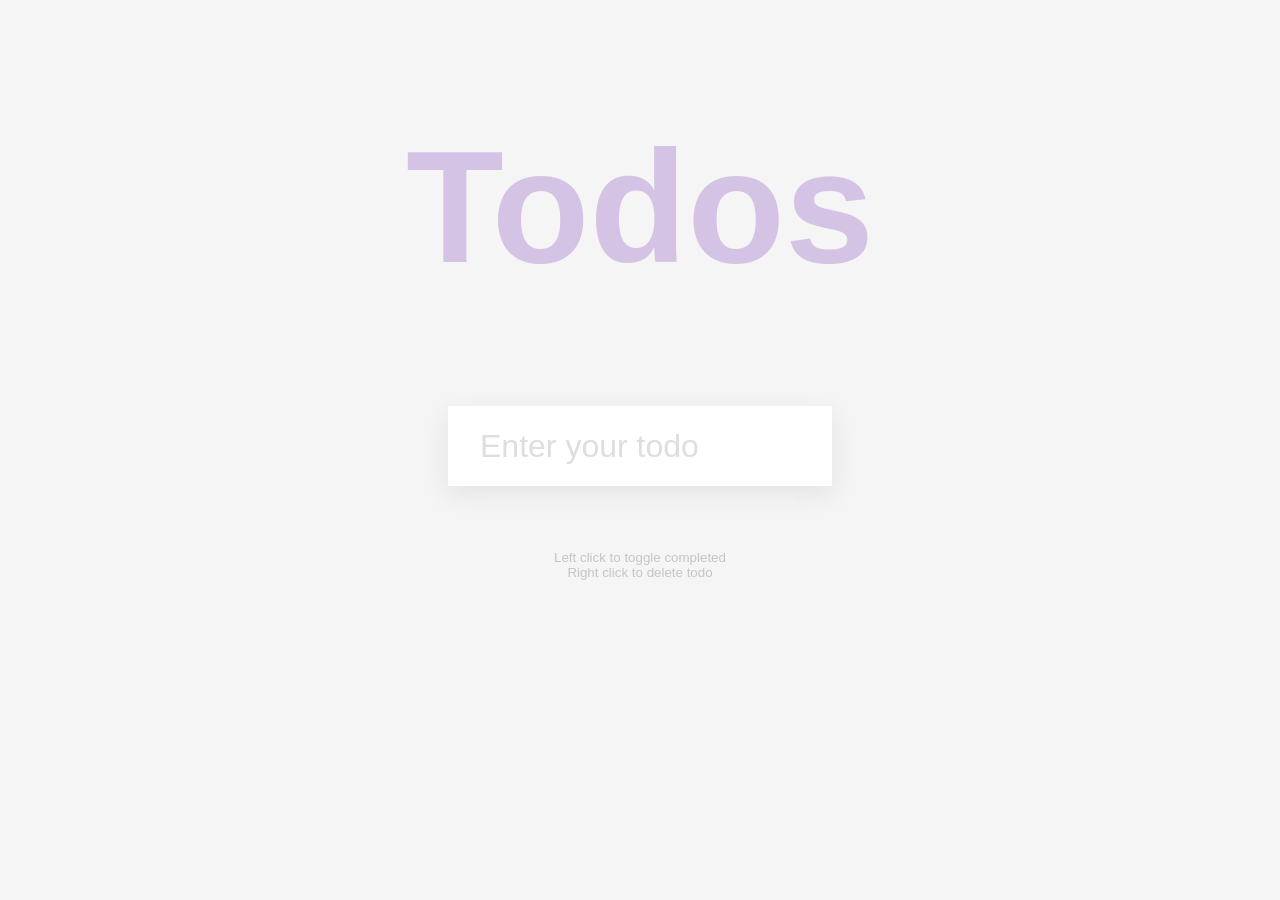
==== index.html @ 22e344d1 "todos" ====
<!DOCTYPE html>
<html lang="en">

<head>
    <meta charset="UTF-8">
    <meta name="viewport" content="width=device-width, initial-scale=1.0">
    <title>Document</title>
    <link rel="stylesheet" href="style.css">
</head>

<body>
    <h1>Todos</h1>
    <form id="form">
        <input type="text" placeholder="Enter your todo" id="input" autocomplete="off" class="input">
        <ul id="todos" class="todos">
        </ul>
    </form>

    <small>Left click to toggle completed <br> Right click to delete todo</small>

    <script src="index.js"></script>
</body>

</html>
---- style.css ----
body {
    display: flex;
    flex-direction: column;
    justify-content: center;
    align-items: center;
    font-family: Arial, Helvetica, sans-serif;
    background-color: #f5f5f5;
    height: 100%vh;
}

h1 {
    font-size: 10rem;
    color: rgb(180, 147, 212);
    opacity: 0.5;
}

input {
    border: none;
    height: 4rem;
    width: 20rem;
    box-shadow: rgba(149, 157, 165, 0.2) 0px 8px 24px;
    font-family: Arial, Helvetica, sans-serif;
    font-size: 2rem;
    padding: 0.5rem 2rem;
    margin: 0 0;
}

input::placeholder {
    color: rgba(192, 188, 188, 0.5);
}

input:focus {
    outline-color: rgb(213, 68, 243);
}

.todos {
    list-style-type: none;
    background-color: white;
    padding: 0;
    margin: 0;
}

.todos li {
    height: 4rem;
    cursor: pointer;
    padding: 0 1.5rem;
    border-top: solid 1px rgb(221, 218, 218);
    font-size: 1.5rem;
    color: rgb(153, 151, 151);
    display: flex;
    align-items: center;
}

.todos li.completed {
    color: rgb(158, 156, 156);
    text-decoration: line-through;
}

small {
    color: rgba(166, 165, 165, 0.6);
    margin: 4rem 1rem;
    text-align: center;
}
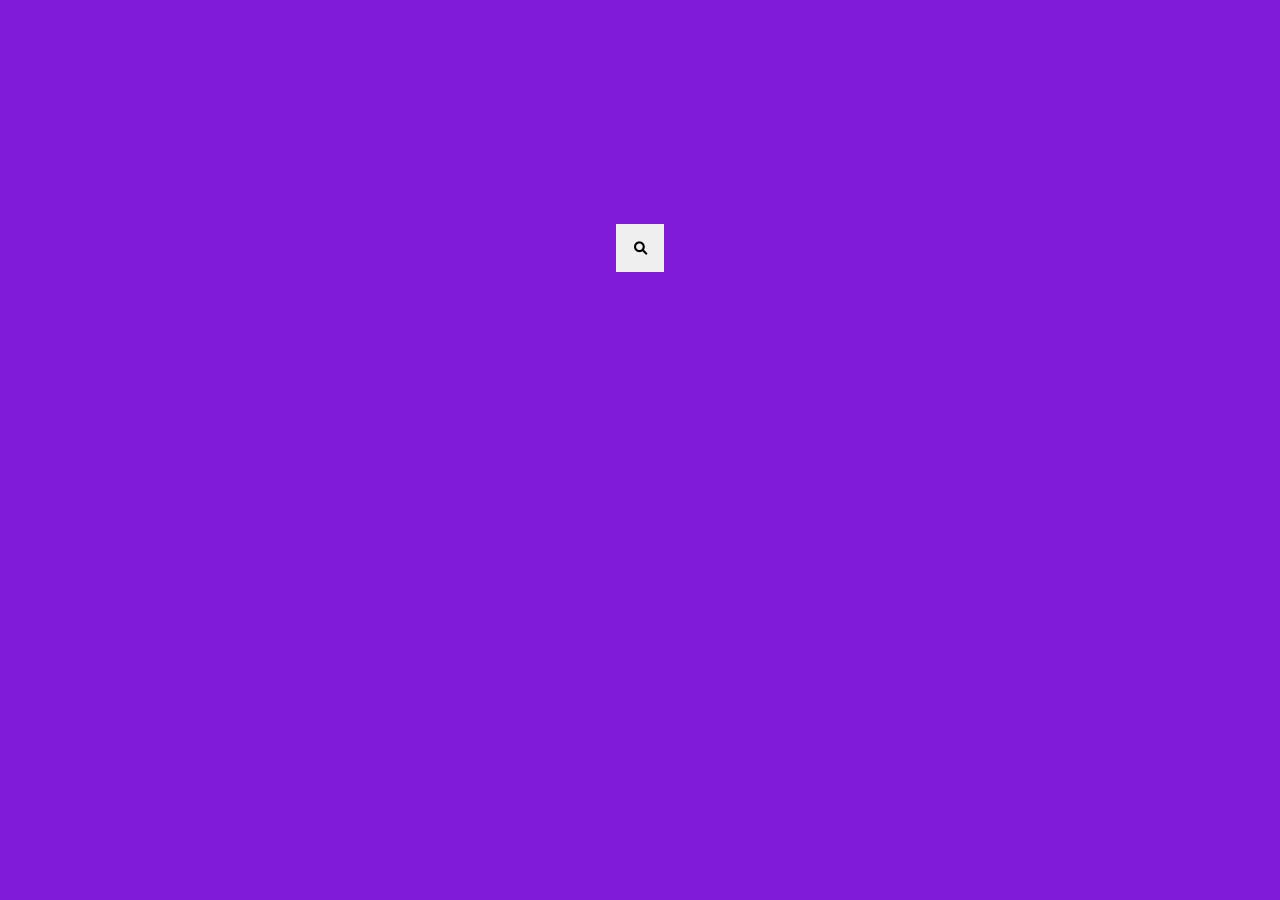
==== commit 72e2398a: "hidden search" ====
--- a/index.html
+++ b/index.html
@@ -5,19 +5,15 @@
     <meta charset="UTF-8">
     <meta name="viewport" content="width=device-width, initial-scale=1.0">
     <title>Document</title>
+    <link rel="stylesheet" href="https://cdnjs.cloudflare.com/ajax/libs/font-awesome/6.0.0/css/all.min.css">
     <link rel="stylesheet" href="style.css">
 </head>
 
 <body>
-    <h1>Todos</h1>
-    <form id="form">
-        <input type="text" placeholder="Enter your todo" id="input" autocomplete="off" class="input">
-        <ul id="todos" class="todos">
-        </ul>
-    </form>
-
-    <small>Left click to toggle completed <br> Right click to delete todo</small>
-
+    <div class="search">
+        <input type="search" id="search-input" placeholder="Search..." class="active">
+        <button type="submit"><i class="fa-solid fa-magnifying-glass"></i></button>
+    </div>
     <script src="index.js"></script>
 </body>
 
--- a/style.css
+++ b/style.css
@@ -1,63 +1,31 @@
 body {
-    display: flex;
-    flex-direction: column;
-    justify-content: center;
-    align-items: center;
-    font-family: Arial, Helvetica, sans-serif;
-    background-color: #f5f5f5;
-    height: 100%vh;
+    background-color: rgb(129, 27, 218);
 }
 
-h1 {
-    font-size: 10rem;
-    color: rgb(180, 147, 212);
-    opacity: 0.5;
-}
-
-input {
-    border: none;
-    height: 4rem;
-    width: 20rem;
-    box-shadow: rgba(149, 157, 165, 0.2) 0px 8px 24px;
-    font-family: Arial, Helvetica, sans-serif;
-    font-size: 2rem;
-    padding: 0.5rem 2rem;
-    margin: 0 0;
-}
-
-input::placeholder {
-    color: rgba(192, 188, 188, 0.5);
-}
-
-input:focus {
-    outline-color: rgb(213, 68, 243);
-}
-
-.todos {
-    list-style-type: none;
-    background-color: white;
-    padding: 0;
-    margin: 0;
-}
-
-.todos li {
-    height: 4rem;
-    cursor: pointer;
-    padding: 0 1.5rem;
-    border-top: solid 1px rgb(221, 218, 218);
-    font-size: 1.5rem;
-    color: rgb(153, 151, 151);
+.search {
+    height: 30rem;
     display: flex;
+    justify-content: center;
     align-items: center;
 }
 
-.todos li.completed {
-    color: rgb(158, 156, 156);
-    text-decoration: line-through;
+#search-input {
+    height: 3rem;
+    width: 12rem;
+    border: 0;
+    padding: 0.5rem 1rem;
 }
 
-small {
-    color: rgba(166, 165, 165, 0.6);
-    margin: 4rem 1rem;
-    text-align: center;
+.active {
+    display: none;
+}
+
+
+
+button {
+    height: 3rem;
+    width: 3rem;
+    border: 0;
+    cursor: pointer;
+
 }
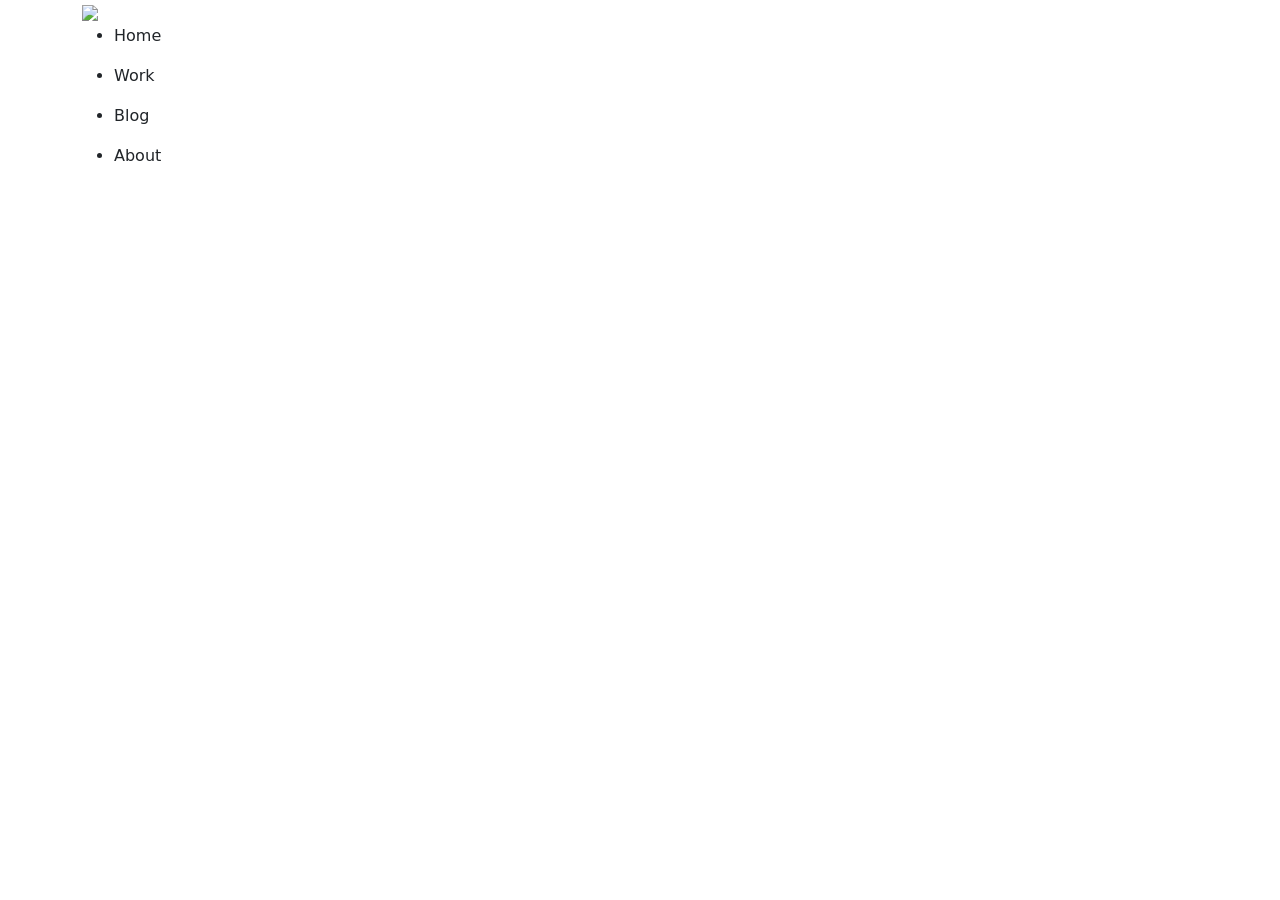
==== commit 37686e58: "mobile tab navigation structure" ====
--- a/index.html
+++ b/index.html
@@ -4,15 +4,44 @@
 <head>
     <meta charset="UTF-8">
     <meta name="viewport" content="width=device-width, initial-scale=1.0">
-    <title>Document</title>
-    <link rel="stylesheet" href="https://cdnjs.cloudflare.com/ajax/libs/font-awesome/6.0.0/css/all.min.css">
+    <title>Mobile Tab Navigation</title>
+    <link href="https://cdn.jsdelivr.net/npm/bootstrap@5.3.0/dist/css/bootstrap.min.css" rel="stylesheet">
     <link rel="stylesheet" href="style.css">
+    <style>
+        .container {
+            height: 100%vh;
+        }
+    </style>
+
 </head>
 
 <body>
-    <div class="search">
-        <input type="search" id="search-input" placeholder="Search..." class="active">
-        <button type="submit"><i class="fa-solid fa-magnifying-glass"></i></button>
+    <div class="container">
+        <img src="https://images.unsplash.com/photo-1480074568708-e7b720bb3f09?ixlib=rb-1.2.1&amp;ix" id="work-img">
+        <!-- <img src="	https://images.unsplash.com/photo-1480074568708-e7…cHBfaWQiOjEyMDd9&auto=format&fit=crop&w=1053&q=80"
+                    id="home-img">
+                <img src="https://images.unsplash.com/photo-1471107340929-a8…cHBfaWQiOjEyMDd9&auto=format&fit=crop&w=1266&q=80"
+                    id="blog-img">
+                <img src="https://images.unsplash.com/photo-1522202176988-66…cHBfaWQiOjEyMDd9&auto=format&fit=crop&w=1351&q=80"
+                    id="about-img"> -->
+        <ul>
+            <li>
+                <i class="fa-solid fa-house"></i>
+                <p>Home</p>
+            </li>
+            <li>
+                <i class="fa-solid fa-briefcase"></i>
+                <p>Work</p>
+            </li>
+            <li>
+                <i class="fa-solid fa-book-open"></i>
+                <p>Blog</p>
+            </li>
+            <li>
+                <i class="fa-solid fa-users"></i>
+                <p>About</p>
+            </li>
+        </ul>
     </div>
     <script src="index.js"></script>
 </body>
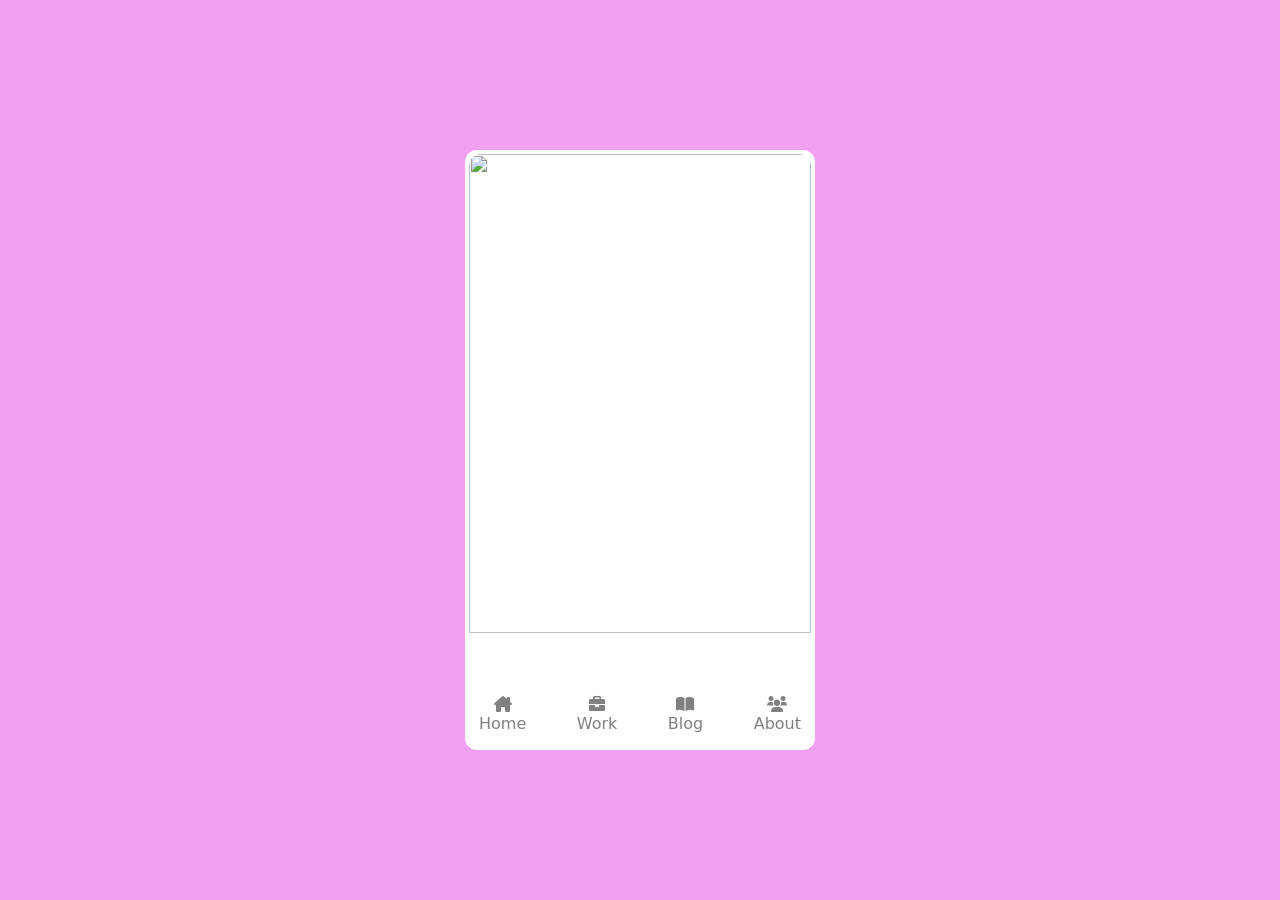
==== commit 4eb810fc: "Style has done" ====
--- a/index.html
+++ b/index.html
@@ -5,45 +5,43 @@
     <meta charset="UTF-8">
     <meta name="viewport" content="width=device-width, initial-scale=1.0">
     <title>Mobile Tab Navigation</title>
+    <link rel="stylesheet" href="https://cdnjs.cloudflare.com/ajax/libs/font-awesome/6.0.0/css/all.min.css">
     <link href="https://cdn.jsdelivr.net/npm/bootstrap@5.3.0/dist/css/bootstrap.min.css" rel="stylesheet">
     <link rel="stylesheet" href="style.css">
-    <style>
-        .container {
-            height: 100%vh;
-        }
-    </style>
 
 </head>
 
 <body>
-    <div class="container">
-        <img src="https://images.unsplash.com/photo-1480074568708-e7b720bb3f09?ixlib=rb-1.2.1&amp;ix" id="work-img">
-        <!-- <img src="	https://images.unsplash.com/photo-1480074568708-e7…cHBfaWQiOjEyMDd9&auto=format&fit=crop&w=1053&q=80"
+    <div class="main-container flex">
+        <div class="container flex">
+            <img src="https://images.unsplash.com/photo-1480074568708-e7b720bb3f09?ixlib=rb-1.2.1&amp;ix" id="work-img">
+            <!-- <img src="	https://images.unsplash.com/photo-1480074568708-e7…cHBfaWQiOjEyMDd9&auto=format&fit=crop&w=1053&q=80"
                     id="home-img">
                 <img src="https://images.unsplash.com/photo-1471107340929-a8…cHBfaWQiOjEyMDd9&auto=format&fit=crop&w=1266&q=80"
                     id="blog-img">
                 <img src="https://images.unsplash.com/photo-1522202176988-66…cHBfaWQiOjEyMDd9&auto=format&fit=crop&w=1351&q=80"
                     id="about-img"> -->
-        <ul>
-            <li>
-                <i class="fa-solid fa-house"></i>
-                <p>Home</p>
-            </li>
-            <li>
-                <i class="fa-solid fa-briefcase"></i>
-                <p>Work</p>
-            </li>
-            <li>
-                <i class="fa-solid fa-book-open"></i>
-                <p>Blog</p>
-            </li>
-            <li>
-                <i class="fa-solid fa-users"></i>
-                <p>About</p>
-            </li>
-        </ul>
+            <ul class="flex">
+                <li class="flex">
+                    <i class="fa-solid fa-house-chimney"></i>
+                    <p>Home</p>
+                </li>
+                <li class="flex">
+                    <i class="fa-solid fa-briefcase"></i>
+                    <p>Work</p>
+                </li>
+                <li class="flex">
+                    <i class="fa-solid fa-book-open"></i>
+                    <p>Blog</p>
+                </li>
+                <li class="flex">
+                    <i class="fa-solid fa-users"></i>
+                    <p>About</p>
+                </li>
+            </ul>
+        </div>
+        <script src="index.js"></script>
     </div>
-    <script src="index.js"></script>
 </body>
 
 </html>
--- a/style.css
+++ b/style.css
@@ -0,0 +1,52 @@
+body {
+  background-color: rgba(227, 70, 227, 0.5);
+}
+
+.flex {
+  display: flex;
+  justify-content: center;
+  align-items: center;
+}
+
+.main-container {
+  height: 100vh;
+  width: 100%;
+}
+
+.container {
+  height: 600px;
+  width: 350px;
+  background-color: white;
+  border-radius: 12px;
+  padding: 4px;
+  flex-direction: column;
+}
+.container img {
+  width: 100%;
+  height: 90%;
+  -o-object-fit: cover;
+     object-fit: cover;
+  -o-object-position: center;
+     object-position: center;
+  border-top-left-radius: 12px;
+  border-top-right-radius: 12px;
+}
+.container ul {
+  display: flex;
+  justify-content: space-between;
+  list-style-type: none;
+  color: gray;
+  width: 100%;
+  padding: 10px;
+  margin-bottom: 0;
+}
+.container ul li {
+  cursor: pointer;
+  flex-direction: column;
+}
+.container ul li:hover {
+  color: purple;
+}
+.container ul li p {
+  margin: 0;
+}/*# sourceMappingURL=style.css.map */
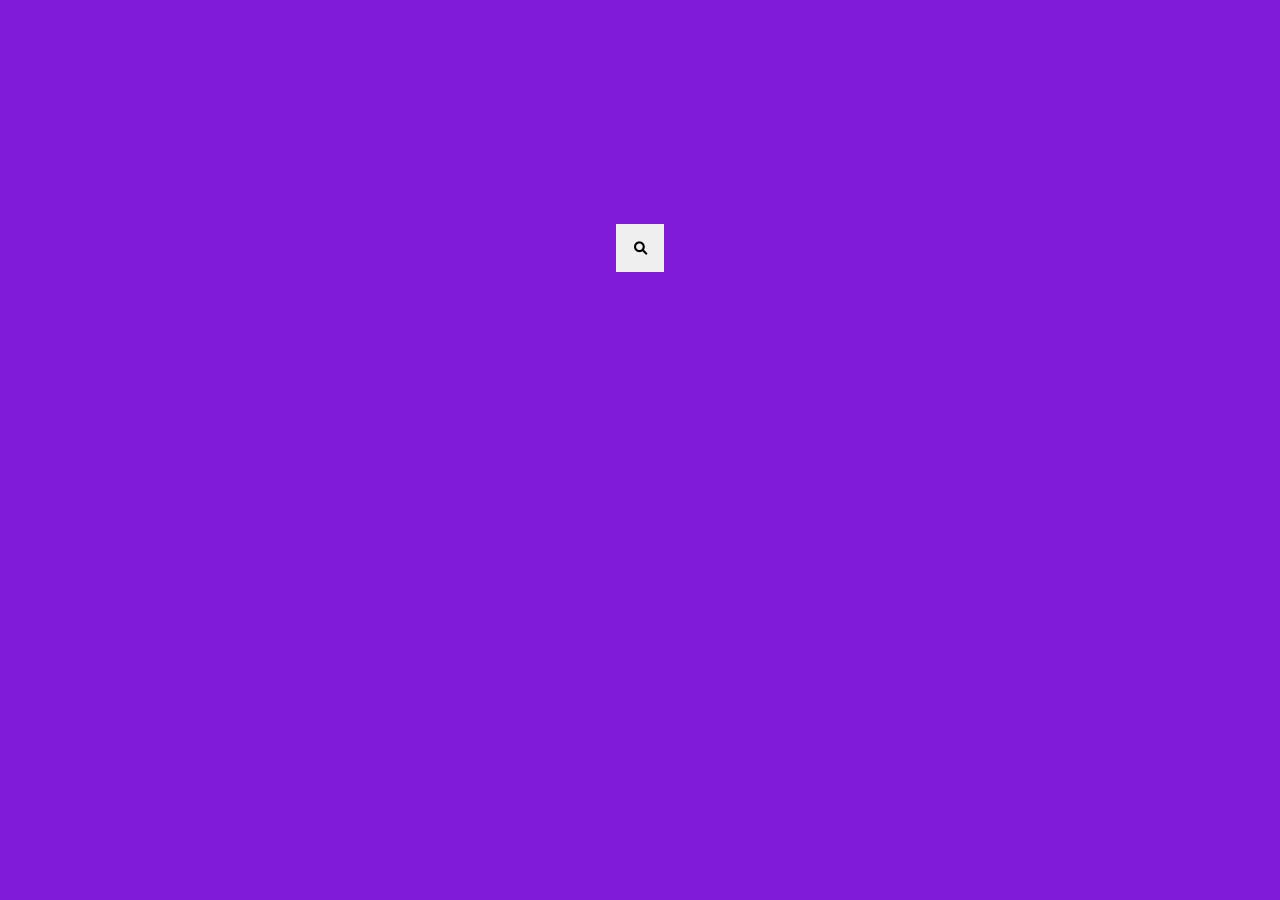
==== commit 36fd5c94: "Merge pull request #1 from Yannan23/hidden-search Hidden search" ====
--- a/index.html
+++ b/index.html
@@ -4,44 +4,17 @@
 <head>
     <meta charset="UTF-8">
     <meta name="viewport" content="width=device-width, initial-scale=1.0">
-    <title>Mobile Tab Navigation</title>
+    <title>Document</title>
     <link rel="stylesheet" href="https://cdnjs.cloudflare.com/ajax/libs/font-awesome/6.0.0/css/all.min.css">
-    <link href="https://cdn.jsdelivr.net/npm/bootstrap@5.3.0/dist/css/bootstrap.min.css" rel="stylesheet">
     <link rel="stylesheet" href="style.css">
-
 </head>
 
 <body>
-    <div class="main-container flex">
-        <div class="container flex">
-            <img src="https://images.unsplash.com/photo-1480074568708-e7b720bb3f09?ixlib=rb-1.2.1&amp;ix" id="work-img">
-            <!-- <img src="	https://images.unsplash.com/photo-1480074568708-e7…cHBfaWQiOjEyMDd9&auto=format&fit=crop&w=1053&q=80"
-                    id="home-img">
-                <img src="https://images.unsplash.com/photo-1471107340929-a8…cHBfaWQiOjEyMDd9&auto=format&fit=crop&w=1266&q=80"
-                    id="blog-img">
-                <img src="https://images.unsplash.com/photo-1522202176988-66…cHBfaWQiOjEyMDd9&auto=format&fit=crop&w=1351&q=80"
-                    id="about-img"> -->
-            <ul class="flex">
-                <li class="flex">
-                    <i class="fa-solid fa-house-chimney"></i>
-                    <p>Home</p>
-                </li>
-                <li class="flex">
-                    <i class="fa-solid fa-briefcase"></i>
-                    <p>Work</p>
-                </li>
-                <li class="flex">
-                    <i class="fa-solid fa-book-open"></i>
-                    <p>Blog</p>
-                </li>
-                <li class="flex">
-                    <i class="fa-solid fa-users"></i>
-                    <p>About</p>
-                </li>
-            </ul>
-        </div>
-        <script src="index.js"></script>
+    <div class="search">
+        <input type="search" id="search-input" placeholder="Search..." class="active">
+        <button type="submit"><i class="fa-solid fa-magnifying-glass"></i></button>
     </div>
+    <script src="index.js"></script>
 </body>
 
 </html>
--- a/style.css
+++ b/style.css
@@ -1,52 +1,30 @@
 body {
-  background-color: rgba(227, 70, 227, 0.5);
+    background-color: rgb(129, 27, 218);
 }
 
-.flex {
-  display: flex;
-  justify-content: center;
-  align-items: center;
+button {
+    height: 3rem;
+    width: 3rem;
+    border: 0;
+    cursor: pointer;
 }
 
-.main-container {
-  height: 100vh;
-  width: 100%;
+.search {
+    height: 30rem;
+    display: flex;
+    justify-content: center;
+    align-items: center;
 }
 
-.container {
-  height: 600px;
-  width: 350px;
-  background-color: white;
-  border-radius: 12px;
-  padding: 4px;
-  flex-direction: column;
+#search-input {
+    height: 3rem;
+    width: 12rem;
+    border: 0;
+    padding: 0.5rem 1rem;
+    transition: all 0.5s linear;
 }
-.container img {
-  width: 100%;
-  height: 90%;
-  -o-object-fit: cover;
-     object-fit: cover;
-  -o-object-position: center;
-     object-position: center;
-  border-top-left-radius: 12px;
-  border-top-right-radius: 12px;
-}
-.container ul {
-  display: flex;
-  justify-content: space-between;
-  list-style-type: none;
-  color: gray;
-  width: 100%;
-  padding: 10px;
-  margin-bottom: 0;
-}
-.container ul li {
-  cursor: pointer;
-  flex-direction: column;
-}
-.container ul li:hover {
-  color: purple;
-}
-.container ul li p {
-  margin: 0;
-}/*# sourceMappingURL=style.css.map */+
+.active {
+    width: 0rem !important;
+    padding: 0 !important;
+}
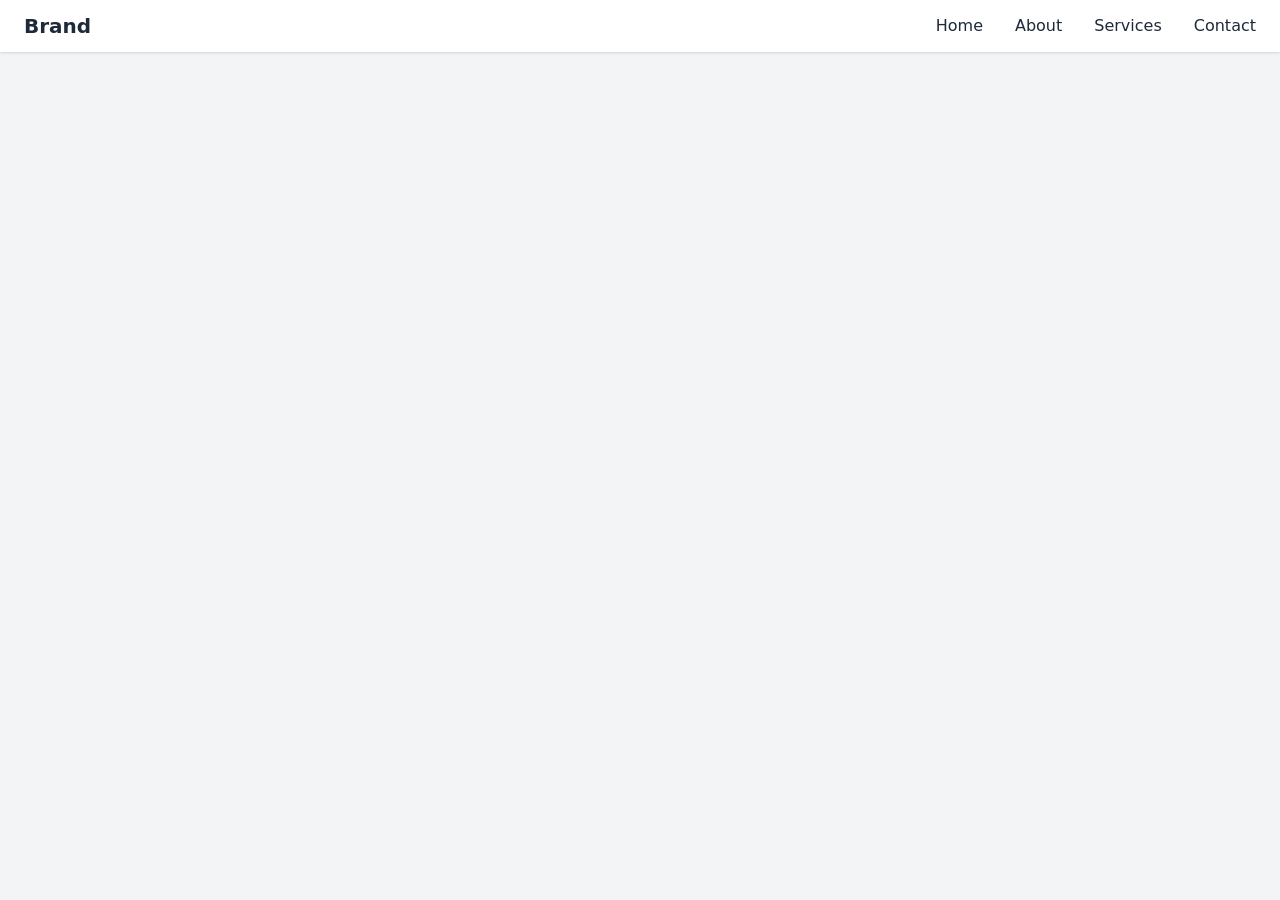
==== commit d4f731ad: "initialize the project" ====
--- a/index.html
+++ b/index.html
@@ -4,17 +4,32 @@
 <head>
     <meta charset="UTF-8">
     <meta name="viewport" content="width=device-width, initial-scale=1.0">
-    <title>Document</title>
+    <title>Sticky Navbar</title>
     <link rel="stylesheet" href="https://cdnjs.cloudflare.com/ajax/libs/font-awesome/6.0.0/css/all.min.css">
-    <link rel="stylesheet" href="style.css">
+    <link rel="stylesheet" href="output.css">
 </head>
 
-<body>
-    <div class="search">
-        <input type="search" id="search-input" placeholder="Search..." class="active">
-        <button type="submit"><i class="fa-solid fa-magnifying-glass"></i></button>
-    </div>
-    <script src="index.js"></script>
+<body class="bg-gray-100">
+    <header class="sticky top-0 z-50 bg-white shadow">
+        <div class="container mx-auto px-6 py-3">
+            <div class="flex items-center justify-between">
+                <div>
+                    <a href="#" class="text-xl font-bold text-gray-800">Brand</a>
+                </div>
+                <div class="hidden md:block">
+                    <ul class="flex ml-2 space-x-8">
+                        <li><a href="#" class="text-gray-800">Home</a></li>
+                        <li><a href="#" class="text-gray-800">About</a></li>
+                        <li><a href="#" class="text-gray-800">Services</a></li>
+                        <li><a href="#" class="text-gray-800">Contact</a></li>
+                    </ul>
+                </div>
+                <div class="md:hidden">
+                    <button class="text-gray-800 focus:outline-none">
+                        <i class="fas fa-bars"></i>
+                    </button>
+                </div>
+
 </body>
 
 </html>
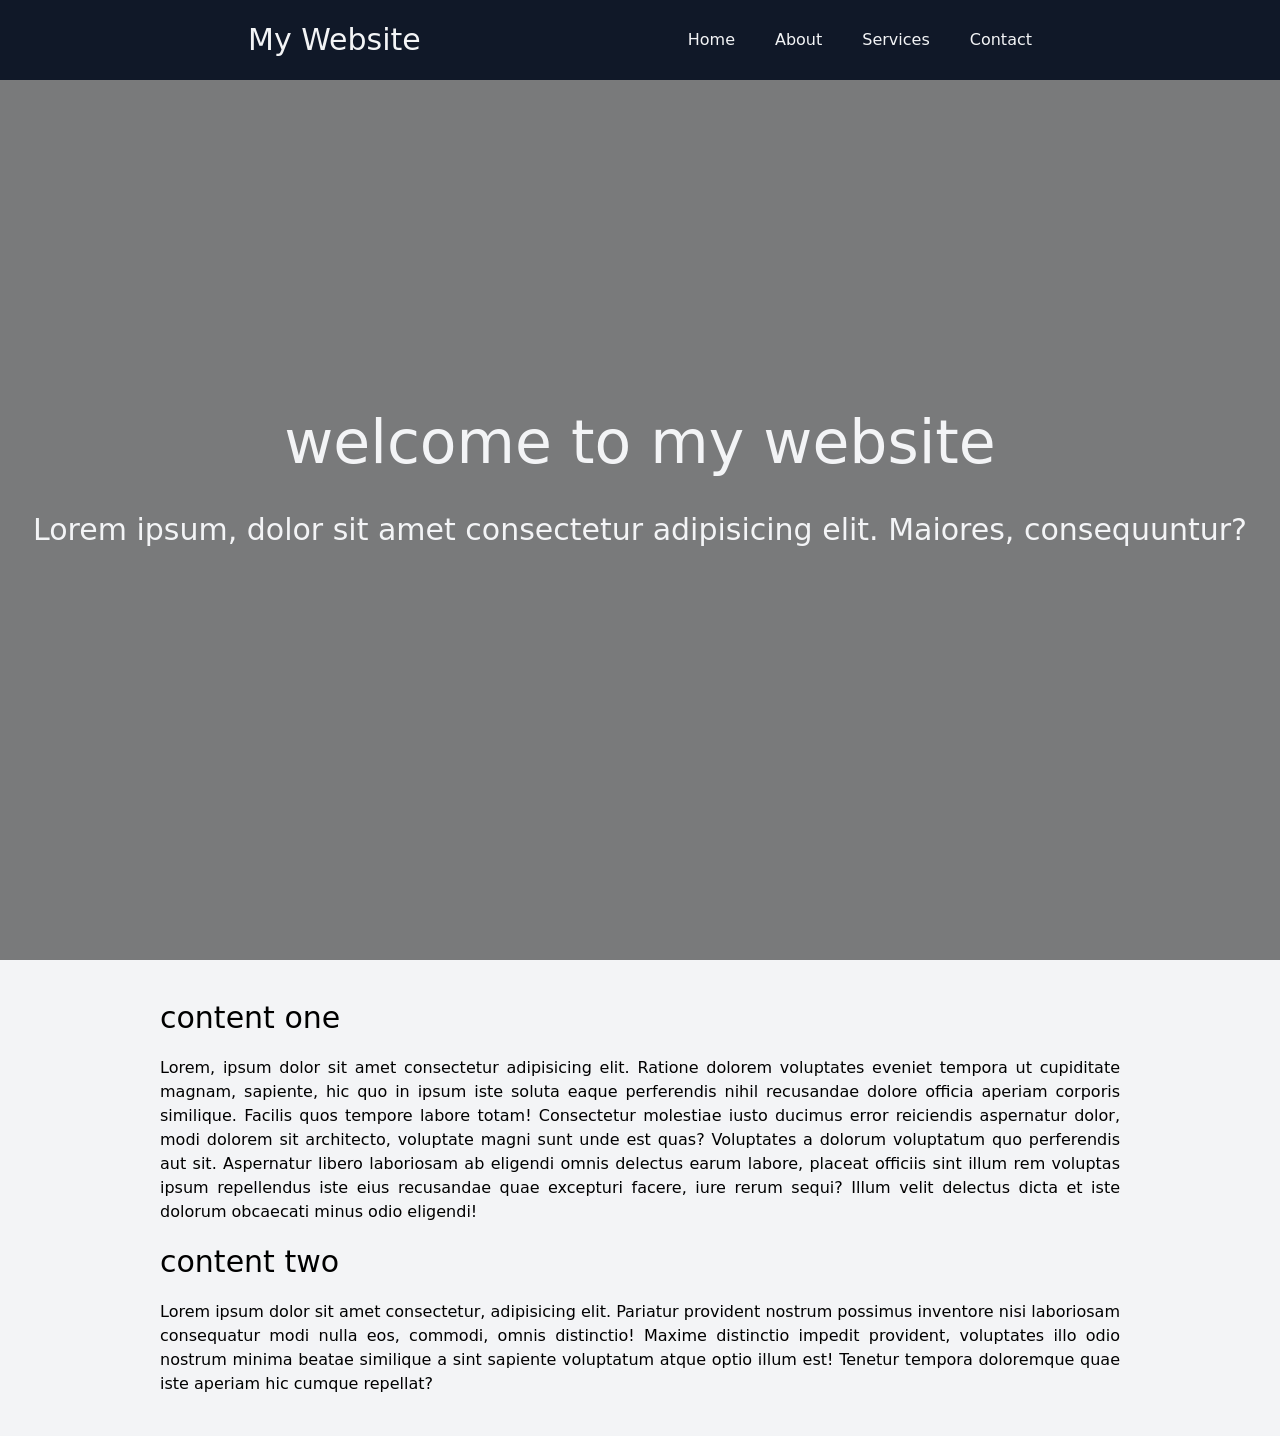
==== commit f17b2085: "sticky navbar" ====
--- a/index.html
+++ b/index.html
@@ -5,31 +5,53 @@
     <meta charset="UTF-8">
     <meta name="viewport" content="width=device-width, initial-scale=1.0">
     <title>Sticky Navbar</title>
-    <link rel="stylesheet" href="https://cdnjs.cloudflare.com/ajax/libs/font-awesome/6.0.0/css/all.min.css">
+    <!-- <link rel="stylesheet" href="https://cdnjs.cloudflare.com/ajax/libs/font-awesome/6.0.0/css/all.min.css"> -->
     <link rel="stylesheet" href="output.css">
+    <!-- <link rel="stylesheet" href="input.css"> -->
 </head>
 
-<body class="bg-gray-100">
-    <header class="sticky top-0 z-50 bg-white shadow">
-        <div class="container mx-auto px-6 py-3">
-            <div class="flex items-center justify-between">
-                <div>
-                    <a href="#" class="text-xl font-bold text-gray-800">Brand</a>
-                </div>
-                <div class="hidden md:block">
-                    <ul class="flex ml-2 space-x-8">
-                        <li><a href="#" class="text-gray-800">Home</a></li>
-                        <li><a href="#" class="text-gray-800">About</a></li>
-                        <li><a href="#" class="text-gray-800">Services</a></li>
-                        <li><a href="#" class="text-gray-800">Contact</a></li>
-                    </ul>
-                </div>
-                <div class="md:hidden">
-                    <button class="text-gray-800 focus:outline-none">
-                        <i class="fas fa-bars"></i>
-                    </button>
-                </div>
-
+<body class="bg-gray-100 m-0 p-0">
+    <nav class="nav fixed bg-gray-900 w-full h-20 flex justify-between text-gray-100 items-center px-62 py-0">
+        <h1 class="capitalize text-3xl">my website</h1>
+        <ul class="flex gap-10 capitalize">
+            <li class="cursor-pointer hover:text-red-700">home</li>
+            <li class="cursor-pointer hover:text-red-700">about</li>
+            <li class="cursor-pointer hover:text-red-700">services</li>
+            <li class="cursor-pointer hover:text-red-700">contact</li>
+        </ul>
+    </nav>
+    <div class="h-240 bg-cover bg-center bg-no-repeat flex items-center justify-center"
+        style="background-image:linear-gradient(rgba(0, 0, 0, 0.5),rgba(0, 0, 0, 0.5)), url(https://images.pexels.com/photos/450035/pexels-photo-450035.jpeg?auto=compress&cs=tinysrgb&dpr=2&h=750&w=1260);">
+        <div class="flex flex-col items-center text-gray-100 gap-10">
+            <h1 class="text-6xl">welcome to my website</h1>
+            <p class="text-3xl">Lorem ipsum, dolor sit amet consectetur adipisicing elit. Maiores, consequuntur?</p>
+        </div>
+    </div>
+    <div class="content flex flex-col items-center py-10 px-40">
+        <div class="flex flex-col gap-5">
+            <h2 class="text-3xl">content one</h2>
+            <p class="text-justify">Lorem, ipsum dolor sit amet consectetur adipisicing elit. Ratione dolorem voluptates
+                eveniet tempora ut
+                cupiditate magnam, sapiente, hic quo in ipsum iste soluta eaque perferendis nihil recusandae dolore
+                officia
+                aperiam corporis similique. Facilis quos tempore labore totam! Consectetur molestiae iusto ducimus error
+                reiciendis aspernatur dolor, modi dolorem sit architecto, voluptate magni sunt unde est quas? Voluptates
+                a
+                dolorum voluptatum quo perferendis aut sit. Aspernatur libero laboriosam ab eligendi omnis delectus
+                earum
+                labore, placeat officiis sint illum rem voluptas ipsum repellendus iste eius recusandae quae excepturi
+                facere, iure rerum sequi? Illum velit delectus dicta et iste dolorum obcaecati minus odio eligendi!</p>
+            <h2 class="text-3xl">content two</h2>
+            <p class="text-justify">Lorem ipsum dolor sit amet consectetur, adipisicing elit. Pariatur provident nostrum
+                possimus inventore
+                nisi
+                laboriosam consequatur modi nulla eos, commodi, omnis distinctio! Maxime distinctio impedit provident,
+                voluptates illo odio nostrum minima beatae similique a sint sapiente voluptatum atque optio illum est!
+                Tenetur tempora doloremque quae iste aperiam hic cumque repellat?</p>
+        </div>
+    </div>
+    <script src="./index.js"></script>
 </body>
 
+
 </html>
--- a/input.css
+++ b/input.css
@@ -0,0 +1,8 @@
+@import "tailwindcss";
+
+.active {
+    background-color: aliceblue;
+    color: rgb(43, 42, 42);
+    height: 50px;
+    transition: all 0.3s ease-in-out;
+}
